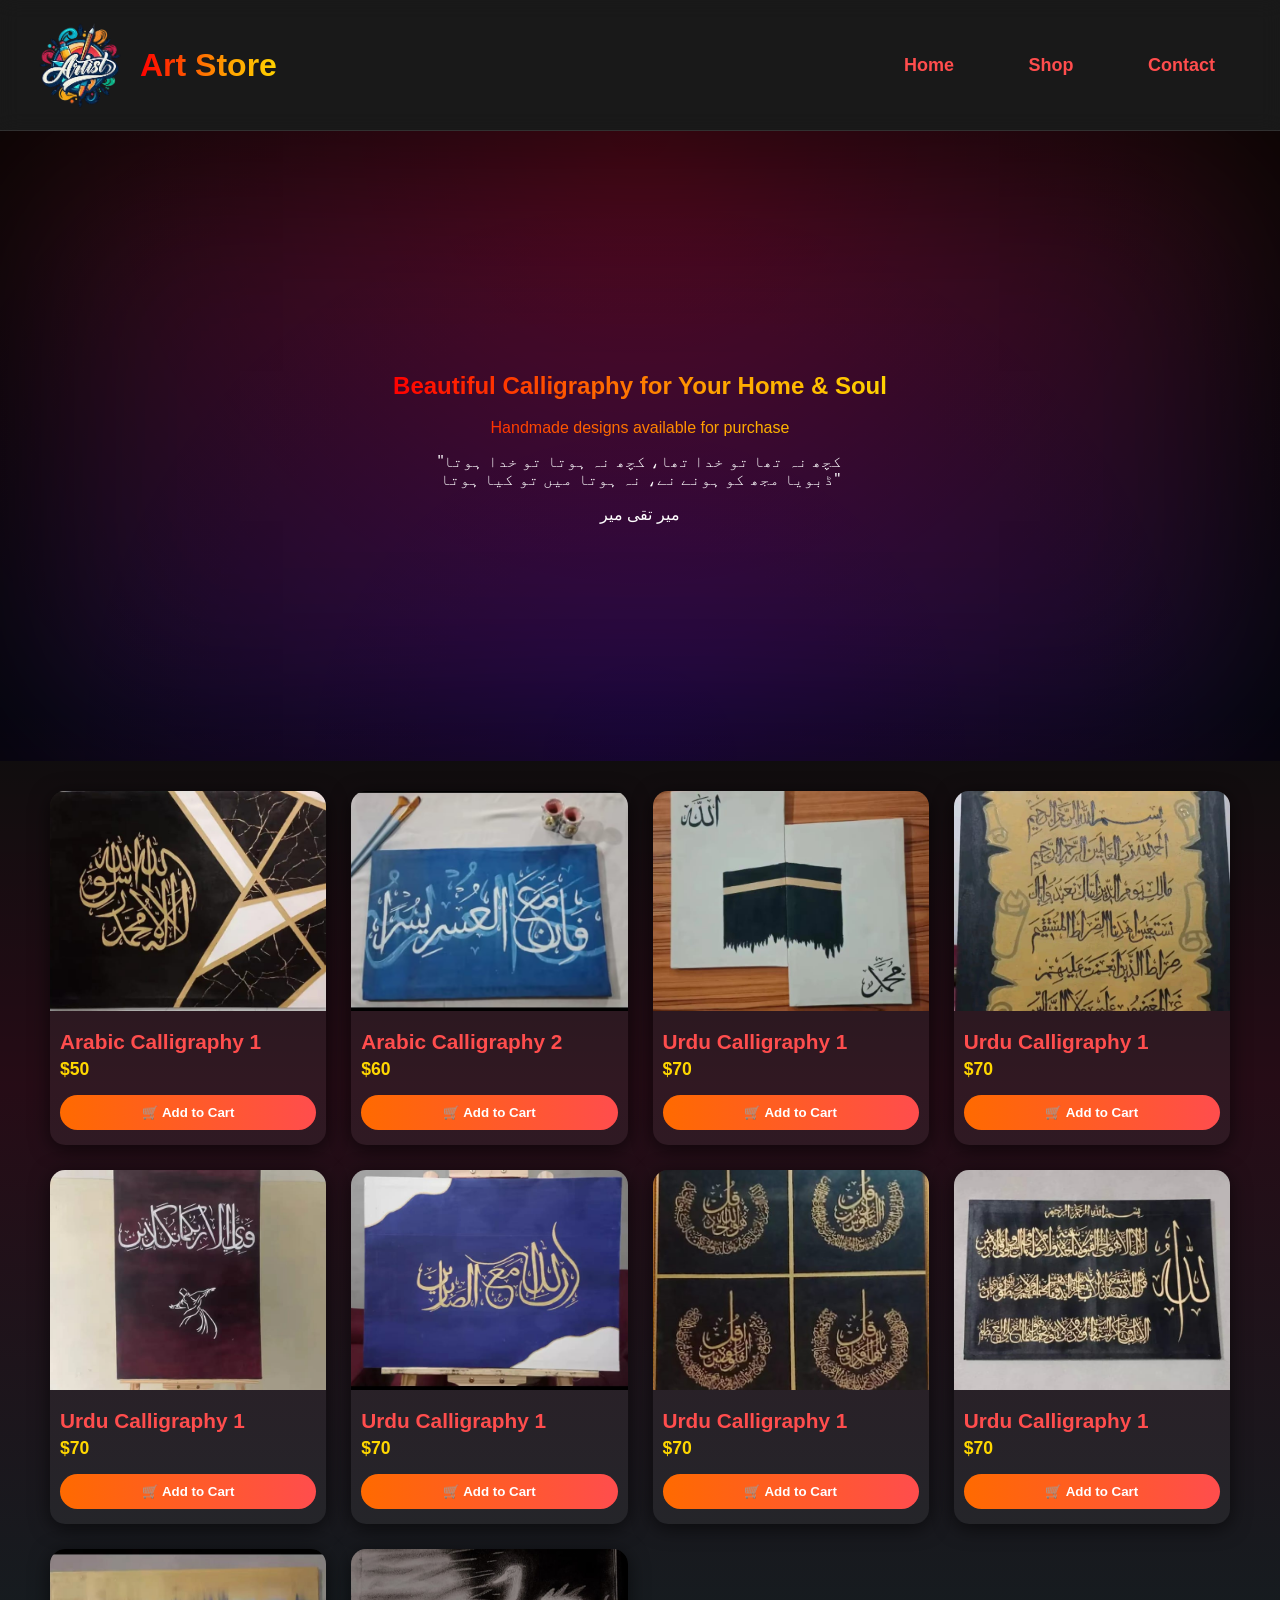
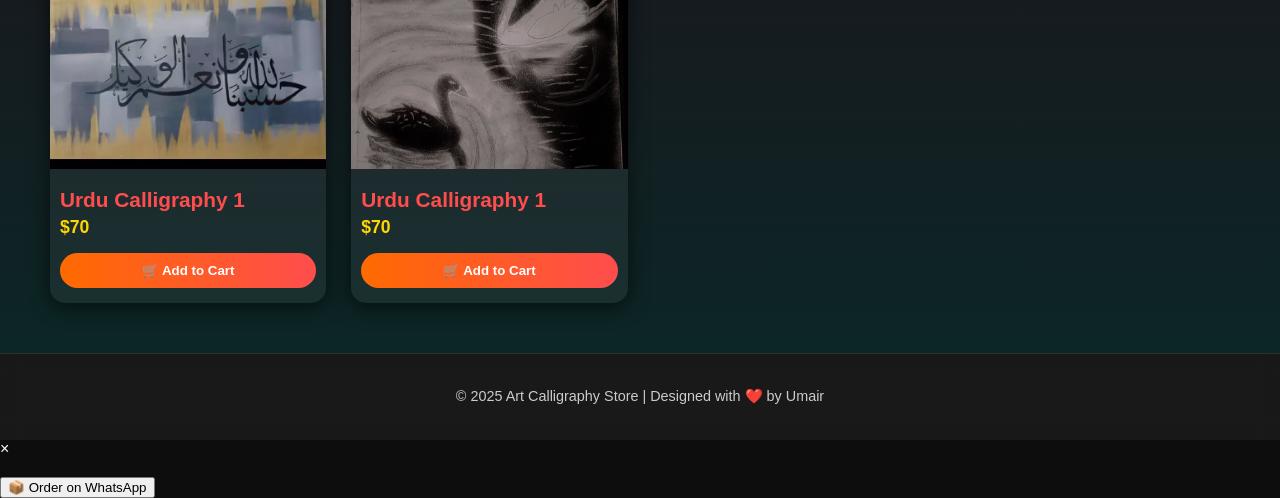
==== index.html @ e215c308 "Add files via upload" ====
<!DOCTYPE html>
<html lang="en">
  <head>
    <meta charset="UTF-8" />
    <meta name="viewport" content="width=device-width, initial-scale=1.0" />
    <title>Art Calligraphy Store</title>
    <link rel="stylesheet" href="style.css" />
  </head>
  <body>
    <!-- HEADER -->
    <header class="glass-nav">
      <div class="logo">
        <img src="logo.png" alt="Art Calligraphy Logo" />
        <h1 class="rgb-text">Art Store</h1>
      </div>
      <nav>
        <a class="nav-link" href="#">Home</a>
        <a class="nav-link" href="#">Shop</a>

        <a class="nav-link" href="#">Contact</a>
      </nav>
    </header>

    <!-- HERO -->
    <section class="hero">
      <div class="hero-content">
        <h2 class="rgb-text">Beautiful Calligraphy for Your Home & Soul</h2>
        <p class="rgb-text">Handmade designs available for purchase</p>
        <div class="poetry blink-text">
          <blockquote>
            "کچھ نہ تھا تو خدا تھا، کچھ نہ ہوتا تو خدا ہوتا
            <br />
            ڈبویا مجھ کو ہونے نے، نہ ہوتا میں تو کیا ہوتا"

            <p>میر تقی میر</p>
          </blockquote>
        </div>
      </div>
    </section>

    <!-- PRODUCTS -->
    <section class="products" id="product-list">
      <div class="product">
        <img src="Box-1.jpeg" alt="Arabic Calligraphy 1" />
        <h3>Arabic Calligraphy 1</h3>
        <p>$50</p>
        <button class="add-to-cart">🛒 Add to Cart</button>
      </div>
      <div class="product">
        <img src="Box-2.jpeg" alt="Arabic Calligraphy 2" />
        <h3>Arabic Calligraphy 2</h3>
        <p>$60</p>
        <button class="add-to-cart">🛒 Add to Cart</button>
      </div>
      <div class="product">
        <img src="Box-3.jpeg" alt="Urdu Calligraphy 1" />
        <h3>Urdu Calligraphy 1</h3>
        <p>$70</p>
        <button class="add-to-cart">🛒 Add to Cart</button>
      </div>

      <div class="product">
        <img src="Box-4.jpeg" alt="Urdu Calligraphy 1" />
        <h3>Urdu Calligraphy 1</h3>
        <p>$70</p>
        <button class="add-to-cart">🛒 Add to Cart</button>
      </div>

      <div class="product">
        <img src="Box-5.jpeg" alt="Urdu Calligraphy 1" />
        <h3>Urdu Calligraphy 1</h3>
        <p>$70</p>
        <button class="add-to-cart">🛒 Add to Cart</button>
      </div>

      <div class="product">
        <img src="Box-6.jpeg" alt="Urdu Calligraphy 1" />
        <h3>Urdu Calligraphy 1</h3>
        <p>$70</p>
        <button class="add-to-cart">🛒 Add to Cart</button>
      </div>

      <div class="product">
        <img src="Box-7.jpeg" alt="Urdu Calligraphy 1" />
        <h3>Urdu Calligraphy 1</h3>
        <p>$70</p>
        <button class="add-to-cart">🛒 Add to Cart</button>
      </div>
      <div class="product">
        <img src="Box-8.jpeg" alt="Urdu Calligraphy 1" />
        <h3>Urdu Calligraphy 1</h3>
        <p>$70</p>
        <button class="add-to-cart">🛒 Add to Cart</button>
      </div>
      <div class="product">
        <img src="Box-9.jpeg" alt="Urdu Calligraphy 1" />
        <h3>Urdu Calligraphy 1</h3>
        <p>$70</p>
        <button class="add-to-cart">🛒 Add to Cart</button>
      </div>
      <div class="product">
        <img src="Box-10.jpeg" alt="Urdu Calligraphy 1" />
        <h3>Urdu Calligraphy 1</h3>
        <p>$70</p>
        <button class="add-to-cart">🛒 Add to Cart</button>
      </div>
    </section>

    <!-- FOOTER -->
    <footer class="glass-footer">
      <p>© 2025 Art Calligraphy Store | Designed with ❤️ by Umair</p>
    </footer>

    <script src="script.js"></script>
  </body>
</html>
---- style.css ----
/* FONT & RESET */
body {
  margin: 0;
  font-family: 'Segoe UI', sans-serif;
  color: #fff;
  background: #0d0d0d;
}

/* RGB Gradient Text */
.rgb-text {
  text-align: center;
  background: linear-gradient(90deg, red, orange, yellow, green, cyan, blue, violet);
  -webkit-background-clip: text;
  -webkit-text-fill-color: transparent;
  animation: rgbMove 5s infinite linear;
  background-size: 400%;
}
@keyframes rgbMove {
  0% { background-position: 0%; }
  100% { background-position: 100%; }
}

/* Blinking Poetry */
.blink-text {
  animation: blink 1.5s infinite;
  text-align: center;
}
@keyframes blink {
  0%, 100% { opacity: 1; text-shadow: 0 0 20px gold; }
  50% { opacity: 0.6; text-shadow: 0 0 40px red; }
}

/* GLASS NAVBAR */
.glass-nav {
  display: flex;
  justify-content: space-between;
  align-items: center;
  padding: 15px 30px;
  background: rgba(255,255,255,0.05);
  backdrop-filter: blur(10px);
  border-bottom: 1px solid rgba(255,255,255,0.1);
  position: sticky;
  top: 0;
  z-index: 10;
}
.logo {
  display: flex;
  align-items: center;
}
.logo img {
  height: 100px;
  margin-right: 10px;
}
.nav-link {
  color: #ff4d4d;
  text-decoration: none;
  margin: 0 15px;
  font-weight: bold;
  transition: 0.3s;
}
.nav-link:hover {
  color: white;
  background: #ff4d4d;
  padding: 6px 12px;
  border-radius: 8px;
  box-shadow: 0 0 12px #ff4d4d;
}

/* HERO */
.hero {
  height: 70vh;
  display: flex;
  justify-content: center;
  align-items: center;
  background: radial-gradient(circle at top, rgba(255,0,0,0.3), transparent),
              radial-gradient(circle at bottom, rgba(0,0,255,0.3), transparent),
              url('hero-bg.jpg') center/cover no-repeat;
  box-shadow: inset 0 0 200px rgba(0,0,0,0.8);
}
.hero-content {
  text-align: center;
  max-width: 800px;
}

/* PRODUCTS */
.products {
  display: grid;
  grid-template-columns: repeat(auto-fit, minmax(250px, 1fr));
  gap: 25px;
  padding: 50px;
  background: linear-gradient(135deg, rgba(255,0,100,0.1), rgba(0,255,255,0.1));
}
.product {
  background: rgba(255,255,255,0.05);
  border-radius: 15px;
  overflow: hidden;
  box-shadow: 0 4px 20px rgba(0,0,0,0.6);
  transition: transform 0.3s ease, box-shadow 0.3s ease;
}
.product:hover {
  transform: scale(1.05);
  box-shadow: 0 8px 30px rgba(255,0,0,0.7);
}
.product img {
  width: 100%;
  height: 220px;
  object-fit: cover;
}
.product h3 {
  font-size: 1.3rem;
  margin: 15px 10px 5px;
  color: #ff4d4d;
}
.product p {
  font-size: 1.1rem;
  margin: 0 10px 15px;
  color: gold;
  font-weight: bold;
}
.add-to-cart {
  display: block;
  width: calc(100% - 20px);
  margin: 0 auto 15px;
  background: linear-gradient(90deg, #ff6a00, #ff4d4d);
  border: none;
  color: white;
  padding: 10px;
  cursor: pointer;
  font-weight: bold;
  border-radius: 25px;
  transition: 0.3s ease;
}
.add-to-cart:hover {
  background: linear-gradient(90deg, #ff4d4d, #ff6a00);
  transform: scale(1.05);
  box-shadow: 0 0 15px #ff4d4d;
}

/* FOOTER */
.glass-footer {
  background: rgba(255,255,255,0.05);
  backdrop-filter: blur(10px);
  padding: 20px;
  text-align: center;
  border-top: 1px solid rgba(255,255,255,0.1);
  font-size: 0.9rem;
  color: #ccc;
}

/* HERO */
.hero {
  min-height: 70vh;
  display: flex;
  justify-content: center;
  align-items: center;
  background: radial-gradient(circle at top, rgba(255,0,0,0.3), transparent),
              radial-gradient(circle at bottom, rgba(0,0,255,0.3), transparent),
              url('hero-bg.jpg') center/cover no-repeat;
  box-shadow: inset 0 0 200px rgba(0,0,0,0.8);
  padding-bottom: 0; /* remove gap */
  margin-bottom: -50px; /* pulls products up */
}

/* PRODUCTS */
.products {
  display: grid;
  grid-template-columns: repeat(auto-fit, minmax(250px, 1fr));
  gap: 25px;
  padding: 80px 50px 50px; /* more top padding */
  background: linear-gradient(
    to bottom,
    rgba(0,0,0,0) 0%,
    rgba(255,0,100,0.1) 30%,
    rgba(0,255,255,0.1) 100%
  );
  position: relative;
  z-index: 2;
}

/* Sidebar cart styling like Daraz */
.cart-sidebar {
  position: fixed;
  top: 0;
  right: -350px;
  width: 350px;
  height: 100%;
  background: white;
  box-shadow: -3px 0 10px rgba(0,0,0,0.2);
  transition: 0.3s;
  display: flex;
  flex-direction: column;
  z-index: 1000;
}

.cart-sidebar.active {
  right: 0;
}

.cart-header {
  display: flex;
  justify-content: space-between;
  padding: 15px;
  background: rgb(255, 61, 61);
  color: white;
}

#cart-items {
  flex: 1;
  padding: 15px;
  overflow-y: auto;
}

.cart-footer {
  padding: 15px;
  border-top: 1px solid #ddd;
}

.checkout-btn {
  background: rgb(255, 61, 61);
  color: white;
  border: none;
  padding: 10px;
  width: 100%;
  cursor: pointer;
}

.overlay {
  position: fixed;
  top: 0; left: 0;
  width: 100%; height: 100%;
  background: rgba(0,0,0,0.3);
  display: none;
  z-index: 999;
}

.overlay.active {
  display: block;
}



/* Modal styling like Daraz */
.product-modal {
  position: fixed;
  top: 50%;
  left: 50%;
  transform: translate(-50%, -50%) scale(0.9);
  background: white;
  padding: 20px;
  width: 350px;
  border-radius: 10px;
  box-shadow: 0 5px 20px rgba(0,0,0,0.3);
  z-index: 1100;
  display: none;
  animation: fadeIn 0.3s ease;
}

.product-modal.active {
  display: block;
}

.modal-content img {
  width: 100%;
  border-radius: 10px;
}

.order-btn {
  background: rgb(255, 61, 61);
  color: white;
  padding: 10px;
  width: 100%;
  border: none;
  cursor: pointer;
  margin-top: 10px;
}

.close-btn {
  position: absolute;
  top: 10px; 
  right: 10px;
  background: none;
  border: none;
  font-size: 18px;
  cursor: pointer;
}

@keyframes fadeIn {
  from { opacity: 0; transform: translate(-50%, -50%) scale(0.8); }
  to { opacity: 1; transform: translate(-50%, -50%) scale(1); }
}


/* Modal Background */
#imageModal {
  display: none; /* Hidden by default */
  position: fixed;
  z-index: 1000;
  left: 0;
  top: 0;
  width: 100%;
  height: 100%;
  overflow: auto;
  background: rgba(0, 0, 0, 0.8); /* Dark overlay */
  backdrop-filter: blur(8px);
}

/* Modal Content */
#imageModal img {
  display: block;
  max-width: 80%;
  max-height: 80%;
  margin: 5% auto;
  border-radius: 20px;
  box-shadow: 0 10px 40px rgba(0, 0, 0, 0.7);
  animation: zoomIn 0.3s ease;
}

/* Close Button */
#imageModal .close {
  position: absolute;
  top: 20px;
  right: 40px;
  font-size: 40px;
  color: white;
  cursor: pointer;
  transition: 0.3s;
}

#imageModal .close:hover {
  color: #ff4444;
}

/* Animation */
@keyframes zoomIn {
  from { transform: scale(0.7); opacity: 0; }
  to { transform: scale(1); opacity: 1; }
}

img {
  max-width: 100%;
  height: auto;
}
.container {
  width: 90%;
  margin: auto;
}

/* Default (Desktop) */
nav a {
  padding: 10px 20px;
  font-size: 18px;
}

/* Mobile view */
@media (max-width: 768px) {
  nav {
    display: flex;
    flex-direction: column; /* stack links vertically */
    align-items: center;
  }

  nav a {
    font-size: 16px;
    padding: 8px;
  }

  .products {
    grid-template-columns: 1fr; /* show 1 product per row */
  }
}
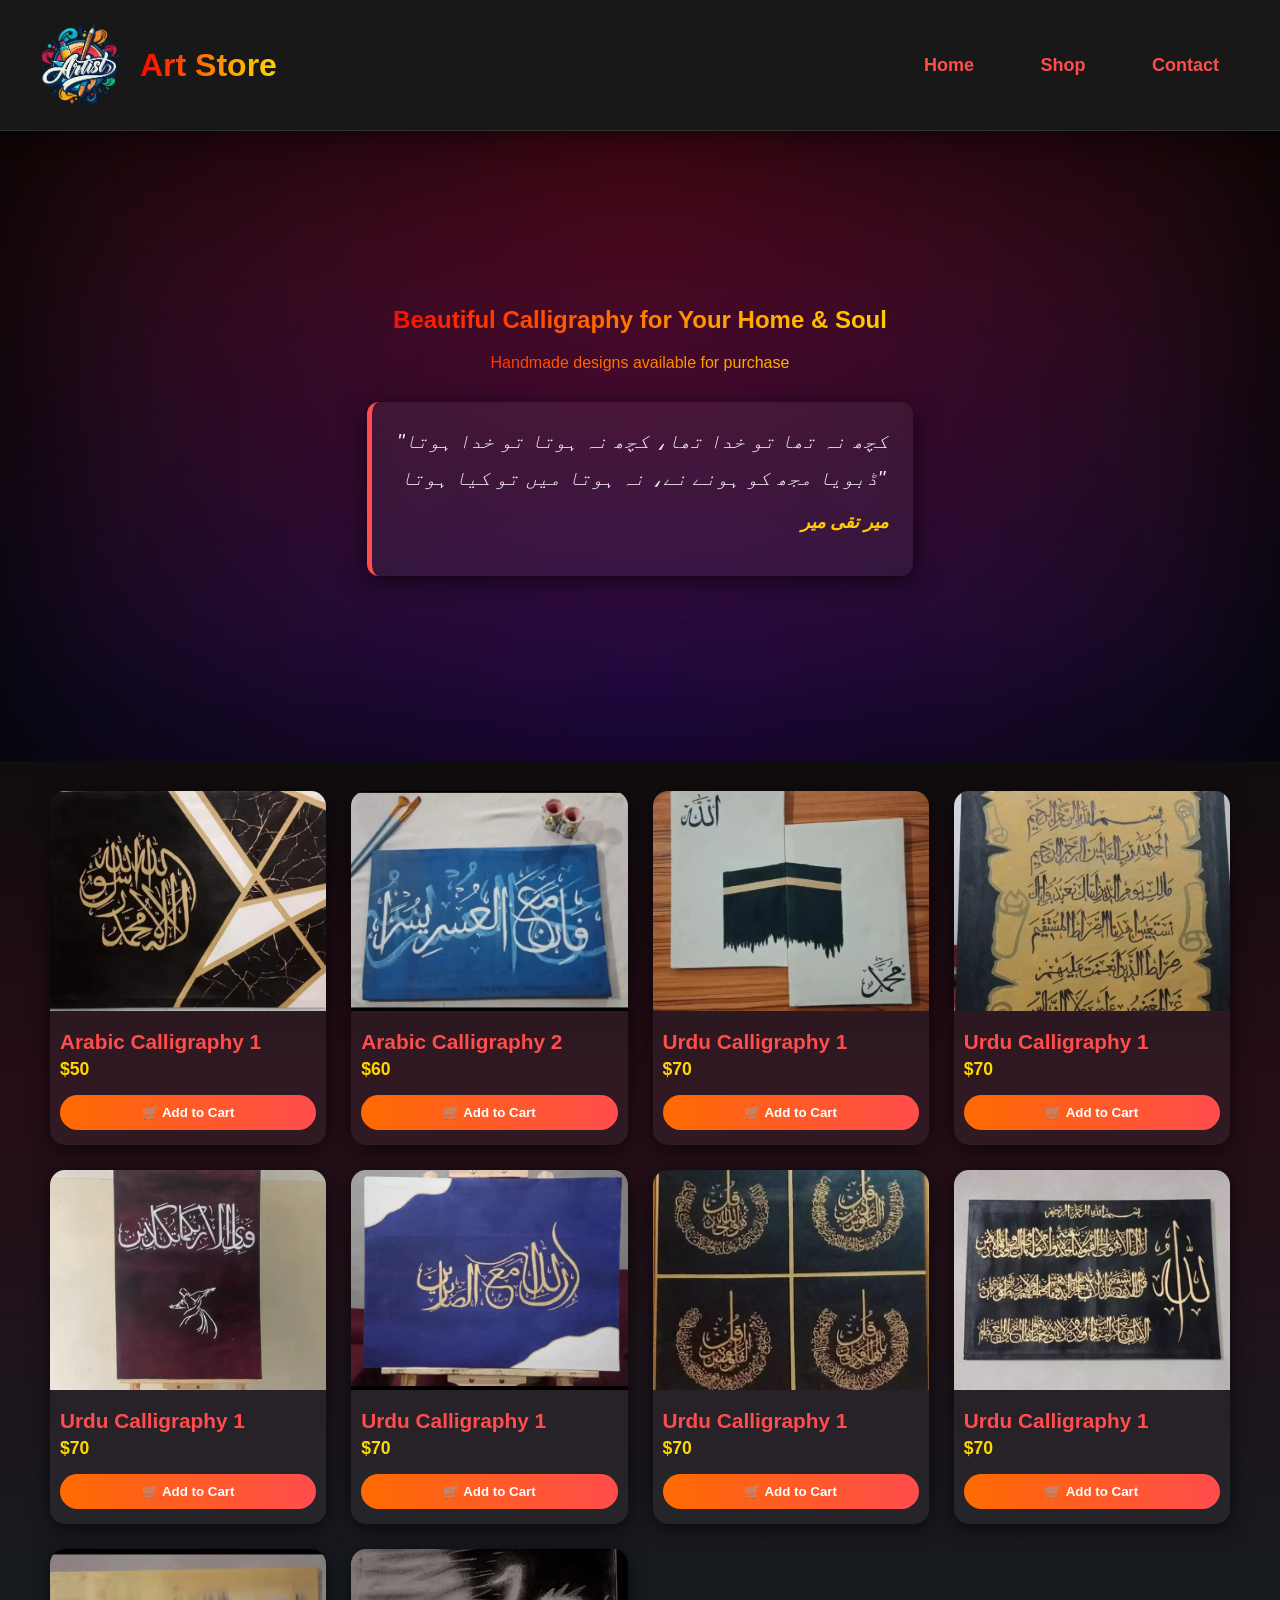
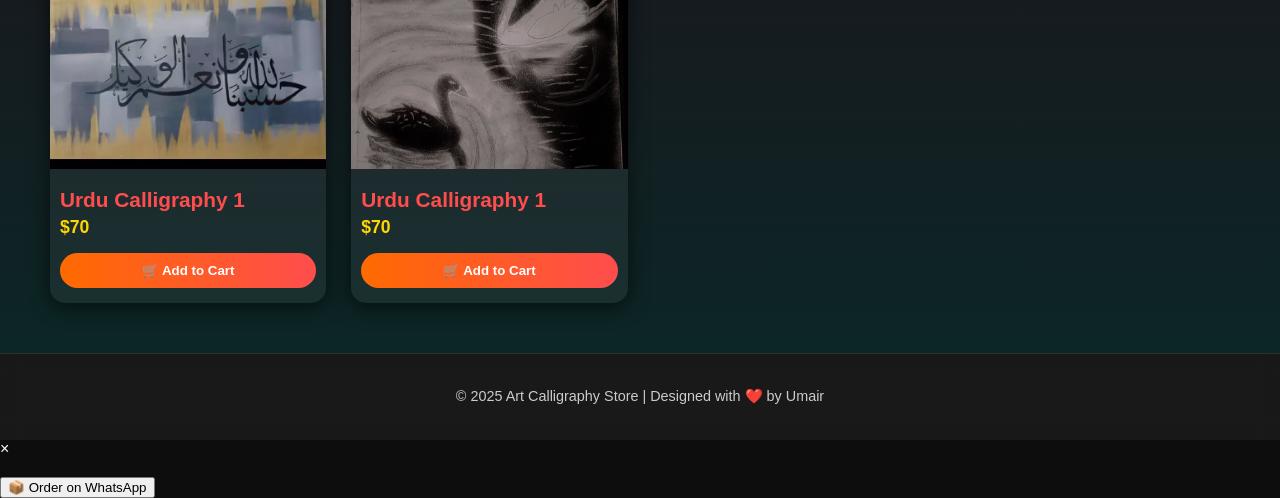
==== commit f754bddd: "Add files via upload" ====
--- a/index.html
+++ b/index.html
@@ -8,6 +8,7 @@
   </head>
   <body>
     <!-- HEADER -->
+
     <header class="glass-nav">
       <div class="logo">
         <img src="logo.png" alt="Art Calligraphy Logo" />
--- a/style.css
+++ b/style.css
@@ -373,3 +373,236 @@
 
 
 
+
+
+
+
+
+
+
+/* GLASS NAVBAR */
+.glass-nav {
+  display: flex;
+  justify-content: space-between;
+  align-items: center;
+  padding: 15px 30px;
+  background: rgba(30,30,30,0.7); /* dark grey tint */
+  backdrop-filter: blur(12px);
+  border-bottom: 1px solid rgba(255,255,255,0.1);
+  position: sticky;
+  top: 0;
+  z-index: 10;
+  box-shadow: 0 4px 20px rgba(0,0,0,0.4);
+  animation: slideDown 0.8s ease;
+}
+@keyframes slideDown {
+  from { transform: translateY(-100%); opacity: 0; }
+  to { transform: translateY(0); opacity: 1; }
+}
+
+.nav-link {
+  color: #ff4d4d;
+  text-decoration: none;
+  margin: 0 15px;
+  font-weight: bold;
+  padding: 8px 16px;
+  border-radius: 10px;
+  position: relative;
+  transition: all 0.3s ease;
+}
+.nav-link::after {
+  content: '';
+  position: absolute;
+  left: 0; bottom: -4px;
+  width: 0; height: 3px;
+  background: linear-gradient(90deg, #ff4d4d, #ff8800);
+  transition: width 0.3s ease;
+  border-radius: 3px;
+}
+.nav-link:hover {
+  color: white;
+  background: rgba(255,77,77,0.1);
+  box-shadow: 0 0 12px rgba(255,77,77,0.5);
+}
+.nav-link:hover::after {
+  width: 100%;
+}
+
+/* QUOTES (Poetry Section) */
+.poetry blockquote {
+  font-size: 1.3rem;
+  line-height: 1.8;
+  color: #f0f0f0;
+  background: rgba(255,255,255,0.05);
+  padding: 20px 25px;
+  border-left: 5px solid #ff4d4d;
+  border-radius: 12px;
+  box-shadow: 0 5px 25px rgba(0,0,0,0.6);
+  margin: 30px auto;
+  max-width: 700px;
+  font-style: italic;
+  animation: fadeGlow 3s infinite alternate ease-in-out;
+}
+.poetry p {
+  margin-top: 10px;
+  text-align: right;
+  font-weight: bold;
+  color: #ffcc00;
+  font-size: 1.1rem;
+}
+@keyframes fadeGlow {
+  0% { box-shadow: 0 0 10px rgba(255,77,77,0.4); }
+  100% { box-shadow: 0 0 30px rgba(255,200,0,0.8); }
+}
+
+
+
+
+/* =========================
+   RESPONSIVE DESIGN
+   ========================= */
+
+/* Tablet (up to 992px) */
+@media (max-width: 992px) {
+  .logo img {
+    height: 70px;
+  }
+  .hero-content {
+    max-width: 600px;
+    padding: 20px;
+  }
+  .product img {
+    height: 180px;
+  }
+  .poetry blockquote {
+    font-size: 1.1rem;
+    padding: 15px 20px;
+  }
+}
+
+/* Mobile (up to 768px) */
+@media (max-width: 768px) {
+  /* Navbar */
+  .glass-nav {
+    flex-direction: column;
+    text-align: center;
+    padding: 10px;
+  }
+  .nav-link {
+    display: block;
+    margin: 5px 0;
+    font-size: 16px;
+  }
+
+  /* Hero Section */
+  .hero {
+    height: auto;
+    padding: 50px 20px;
+  }
+  .hero-content h1 {
+    font-size: 1.8rem;
+  }
+
+  /* Products */
+  .products {
+    grid-template-columns: 1fr; /* one product per row */
+    padding: 20px;
+  }
+  .product img {
+    height: auto;
+  }
+
+  /* Poetry */
+  .poetry blockquote {
+    font-size: 1rem;
+    margin: 20px;
+  }
+  .poetry p {
+    font-size: 0.9rem;
+  }
+
+  /* Cart Sidebar */
+  .cart-sidebar {
+    width: 100%; /* full width on mobile */
+  }
+
+  /* Modal */
+  .product-modal {
+    width: 90%;
+  }
+}
+
+/* Small Mobile (up to 480px) */
+@media (max-width: 480px) {
+  .logo img {
+    height: 50px;
+  }
+  .nav-link {
+    font-size: 14px;
+    padding: 6px 12px;
+  }
+  .hero-content h1 {
+    font-size: 1.5rem;
+  }
+  .product h3 {
+    font-size: 1.1rem;
+  }
+  .product p {
+    font-size: 0.9rem;
+  }
+  .add-to-cart {
+    font-size: 0.9rem;
+    padding: 8px;
+  }
+}
+
+
+/* =========================
+   NAVBAR - MOBILE MENU
+   ========================= */
+
+/* Add hamburger icon */
+.menu-toggle {
+  display: none;
+  font-size: 28px;
+  color: white;
+  background: none;
+  border: none;
+  cursor: pointer;
+}
+
+/* Mobile view */
+@media (max-width: 768px) {
+  .glass-nav {
+    flex-direction: row;
+    justify-content: space-between;
+  }
+
+  .nav-links {
+    display: none; /* hidden by default */
+    flex-direction: column;
+    text-align: center;
+    width: 100%;
+    background: rgba(30,30,30,0.95);
+    padding: 10px 0;
+  }
+
+  .nav-links.active {
+    display: flex; /* show when active */
+  }
+
+  .menu-toggle {
+    display: block; /* show hamburger */
+  }
+
+  .nav-link {
+    display: block;
+    margin: 10px 0;
+    font-size: 16px;
+  }
+}
+
+
+
+
+
